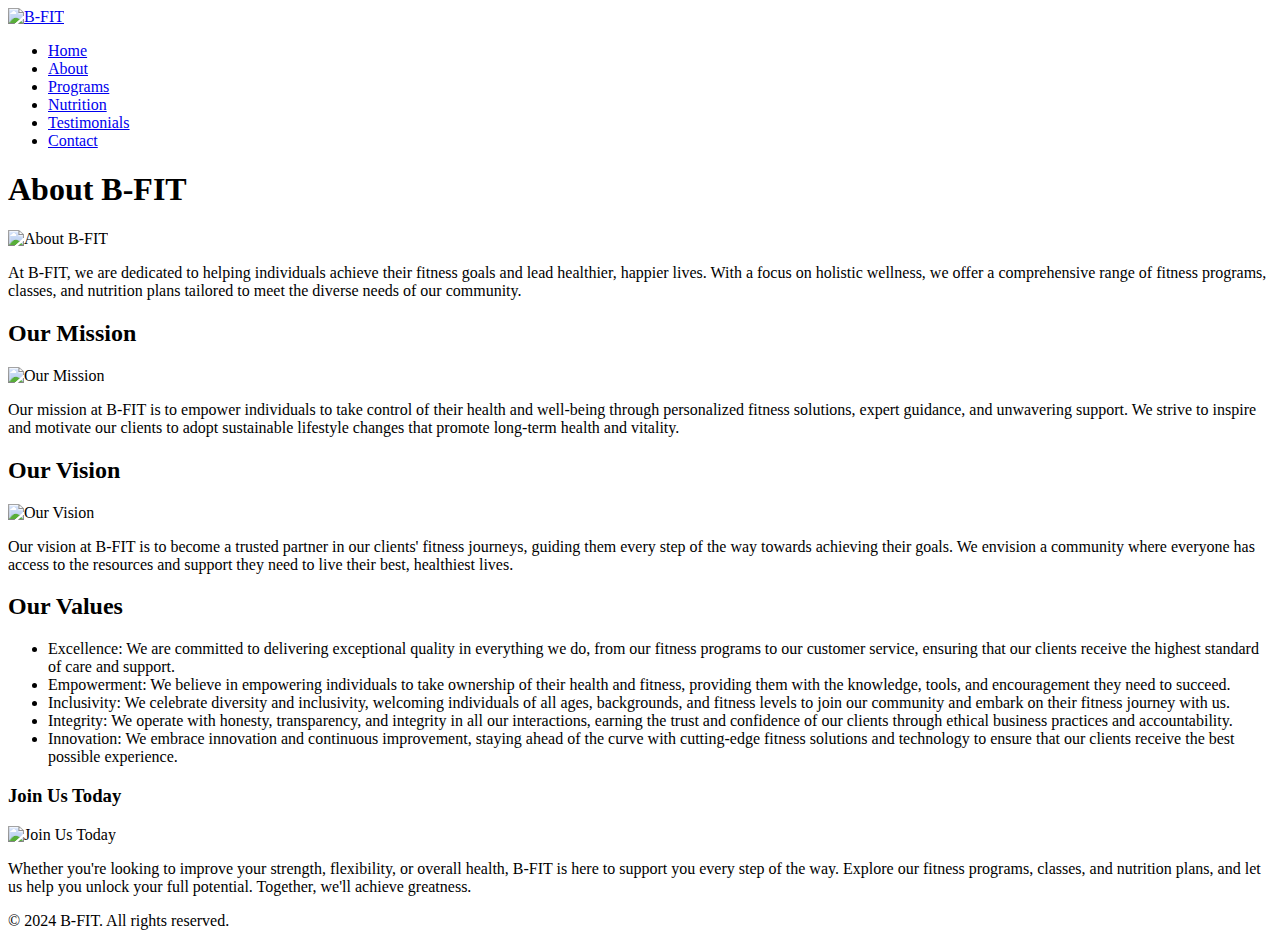
==== about.html @ e7bc8714 "added about file" ====
<!DOCTYPE html>
<html lang="en">
<head>
    <meta charset="UTF-8">
    <meta name="viewport" content="width=device-width, initial-scale=1.0">
    <meta name="description" content="B-FIT - About">
    <meta name="keywords" content="b-fit fitness centre about mission vision values">
    <title>B-FIT Fitness Centre - About</title>
    <link rel="stylesheet" href="css/styles.css">
</head>
<body>
    <header>
        <div class="logo">
            <a href="index.html"><img src="img/logo.png" alt="B-FIT"></a>
        </div>
        <nav>
            <ul>
              <li><a href="index.html">Home</a></li>
              <li><a href="about.html">About</a></li>
              <li><a href="programs.html" class="active">Programs</a></li>
              <li><a href="nutrition.html">Nutrition</a></li>
              <li><a href="testimonials.html">Testimonials</a></li>
              <li><a href="contact.html">Contact</a></li>
            </ul>
        </nav>
    </header>

    <main class="container">
        <h1>About B-FIT</h1>

        <img src="img/about.jpg" alt="About B-FIT">
        <p>At B-FIT, we are dedicated to helping individuals achieve their fitness goals and lead healthier, happier lives. With a focus on holistic wellness, we offer a comprehensive range of fitness programs, classes, and nutrition plans tailored to meet the diverse needs of our community.</p>

        <h2>Our Mission</h2>
        <img src="img/mission.jpg" alt="Our Mission">
        <p>Our mission at B-FIT is to empower individuals to take control of their health and well-being through personalized fitness solutions, expert guidance, and unwavering support. We strive to inspire and motivate our clients to adopt sustainable lifestyle changes that promote long-term health and vitality.</p>

        <h2>Our Vision</h2>
        <img src="img/vision.jpg" alt="Our Vision">
        <p>Our vision at B-FIT is to become a trusted partner in our clients' fitness journeys, guiding them every step of the way towards achieving their goals. We envision a community where everyone has access to the resources and support they need to live their best, healthiest lives.</p>

        <h2>Our Values</h2>
        <ul>
            <li><span class="highlight">Excellence:</span> We are committed to delivering exceptional quality in everything we do, from our fitness programs to our customer service, ensuring that our clients receive the highest standard of care and support.</li>
            <li><span class="highlight">Empowerment:</span> We believe in empowering individuals to take ownership of their health and fitness, providing them with the knowledge, tools, and encouragement they need to succeed.</li>
            <li><span class="highlight">Inclusivity:</span> We celebrate diversity and inclusivity, welcoming individuals of all ages, backgrounds, and fitness levels to join our community and embark on their fitness journey with us.</li>
            <li><span class="highlight">Integrity:</span> We operate with honesty, transparency, and integrity in all our interactions, earning the trust and confidence of our clients through ethical business practices and accountability.</li>
            <li><span class="highlight">Innovation:</span> We embrace innovation and continuous improvement, staying ahead of the curve with cutting-edge fitness solutions and technology to ensure that our clients receive the best possible experience.</li>
        </ul>

        <h3>Join Us Today</h3>
        <img src="img/join.jpg" alt="Join Us Today">
        <p>Whether you're looking to improve your strength, flexibility, or overall health, B-FIT is here to support you every step of the way. Explore our fitness programs, classes, and nutrition plans, and let us help you unlock your full potential. Together, we'll achieve greatness.</p>
    </main>

    <footer>
        <p>&copy; 2024 B-FIT. All rights reserved.</p>
    </footer>
</body>
</html>
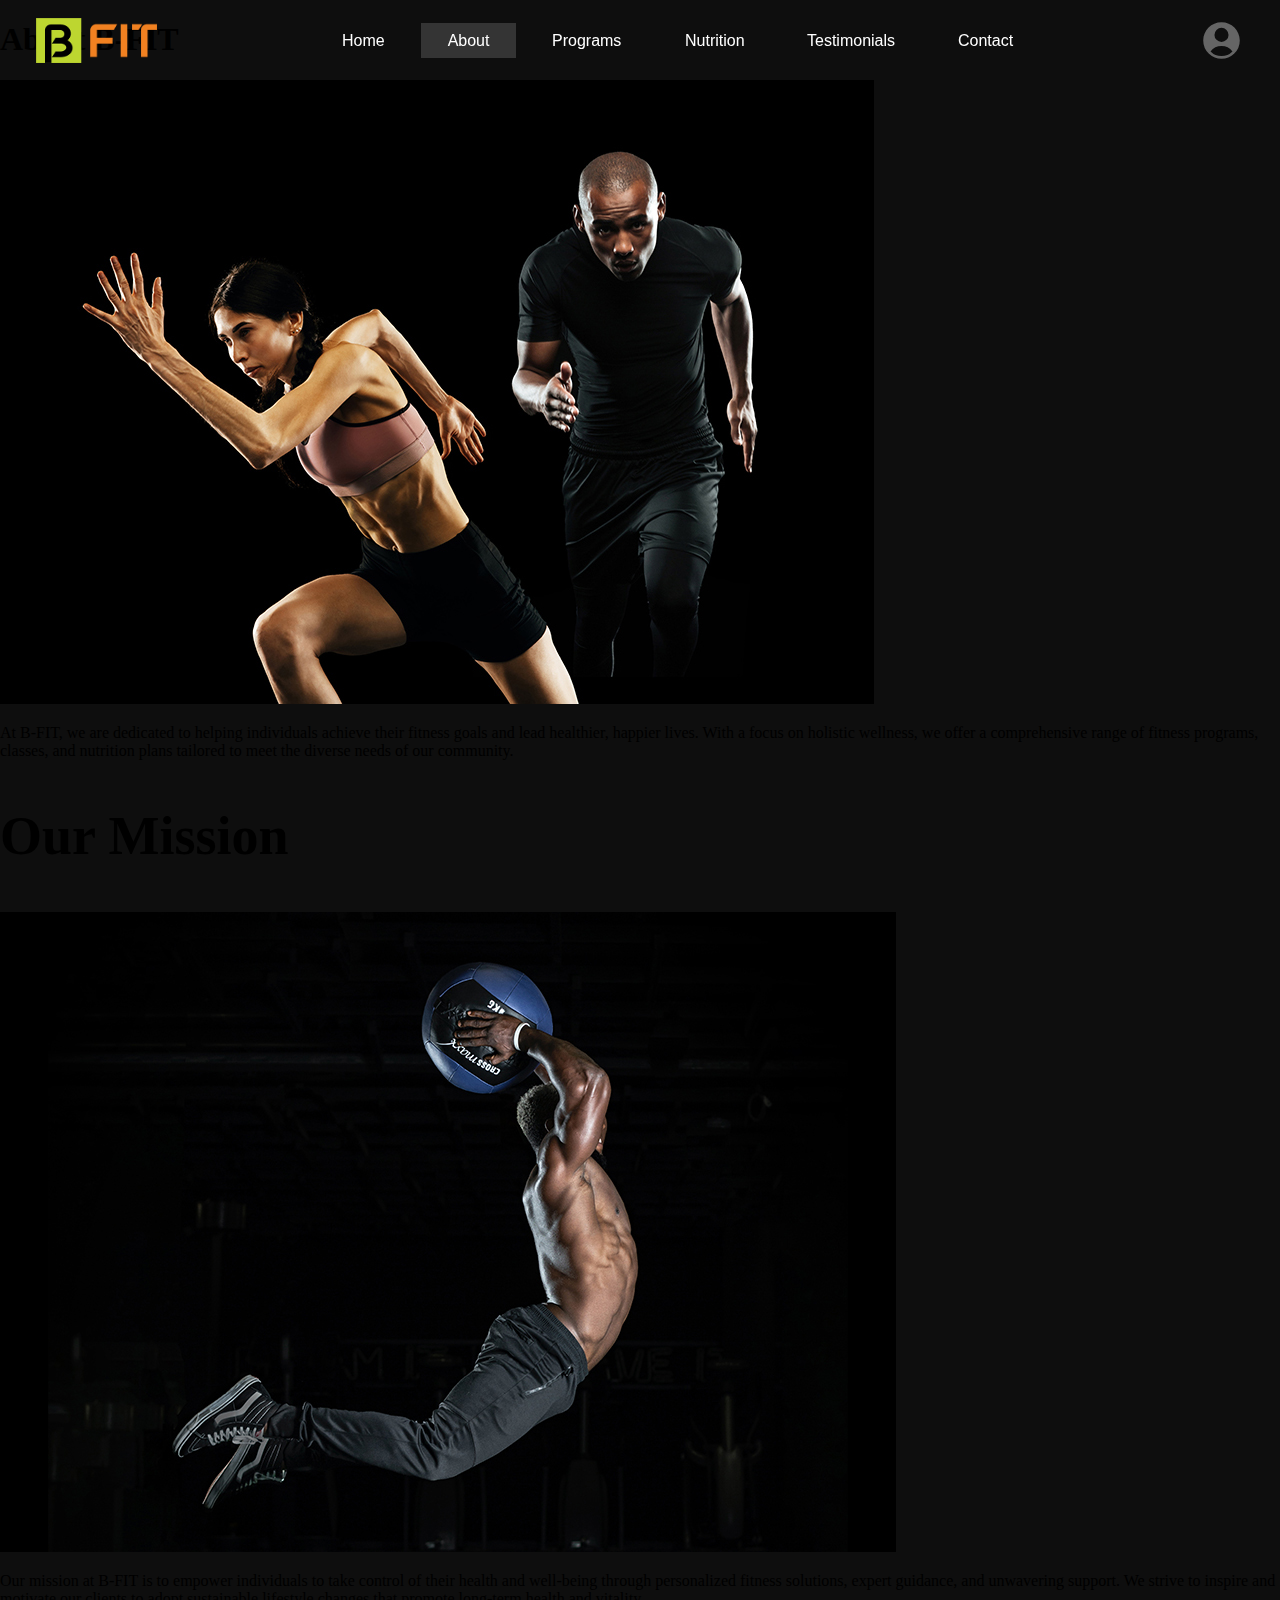
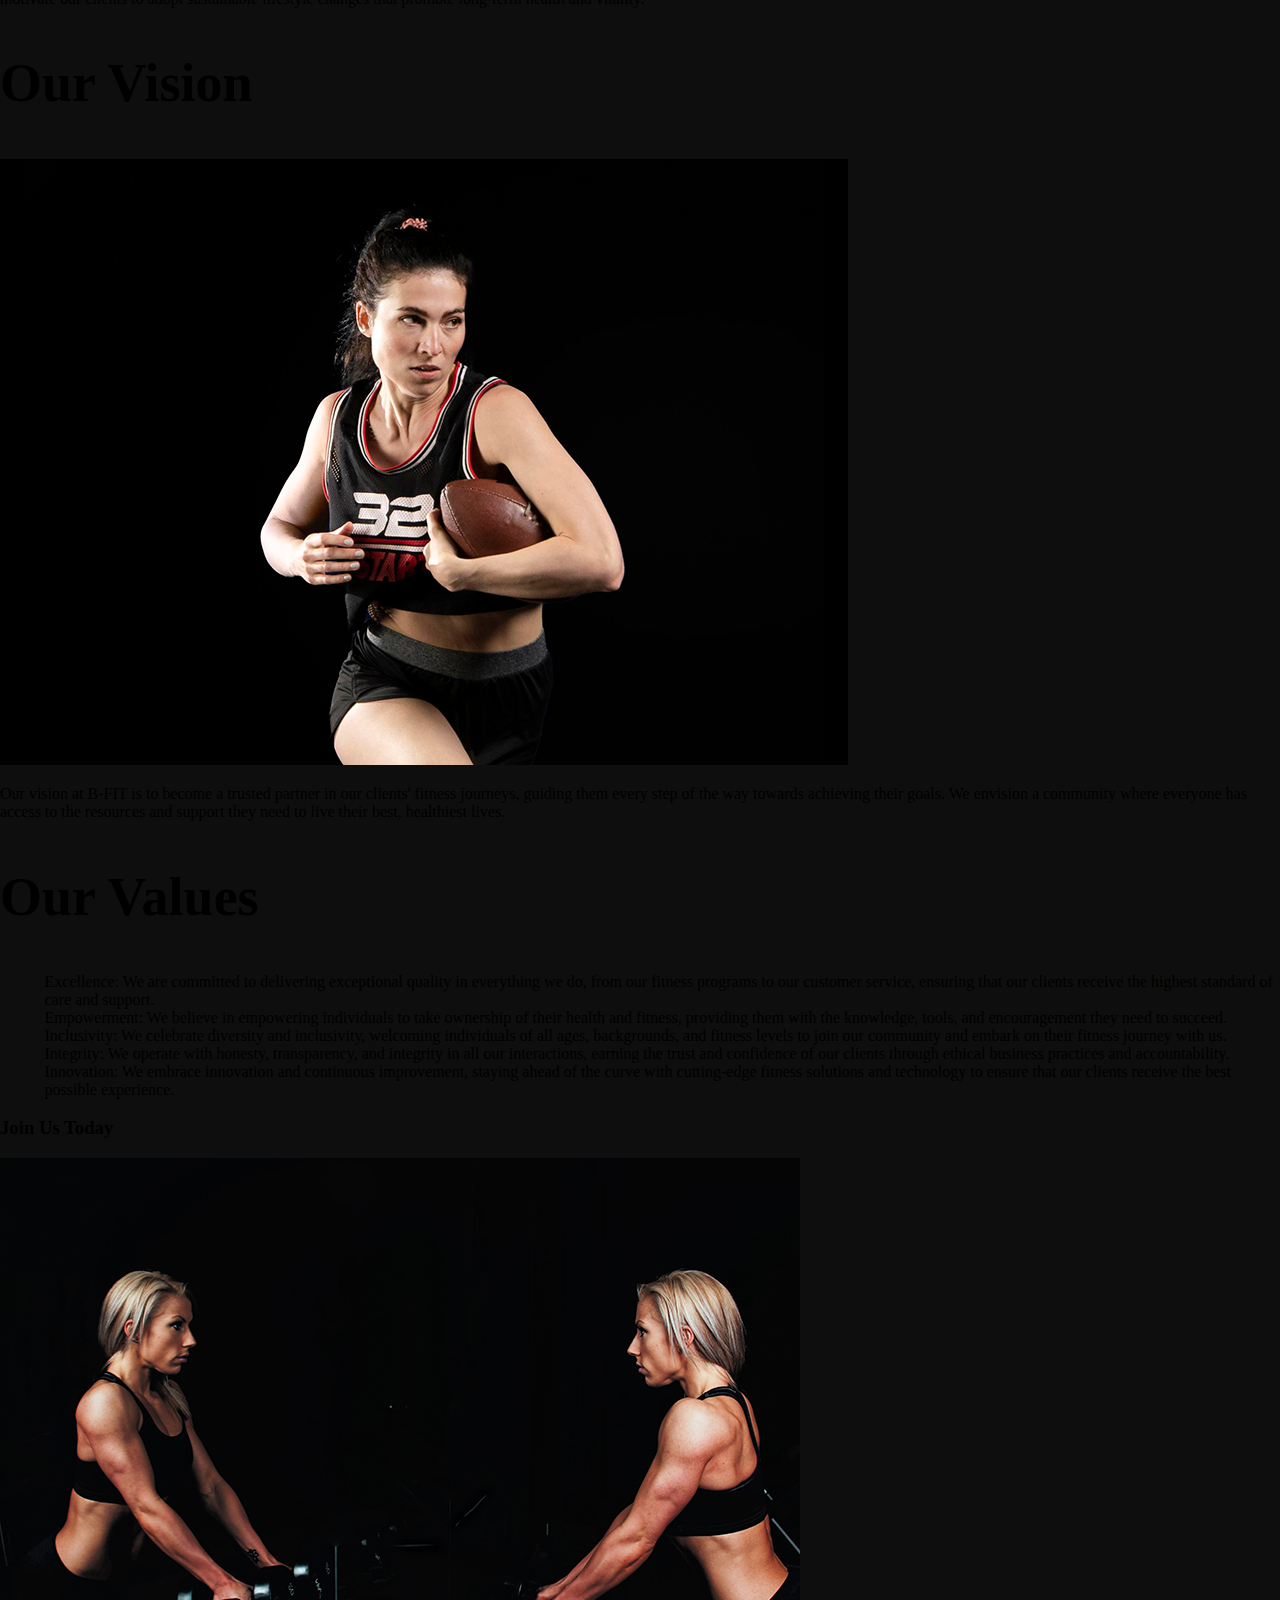
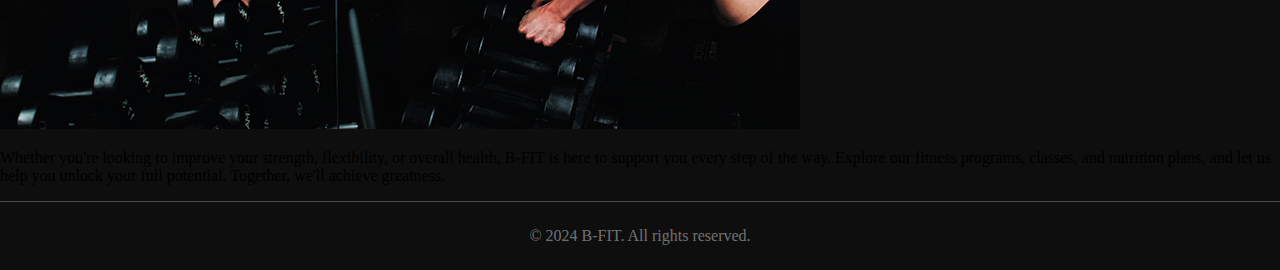
==== commit c3c080ea: "Added navbar styles in the other pages" ====
--- a/about.html
+++ b/about.html
@@ -9,22 +9,28 @@
     <link rel="stylesheet" href="css/styles.css">
 </head>
 <body>
-    <header>
+    <header class="header">
         <div class="logo">
-            <a href="index.html"><img src="img/logo.png" alt="B-FIT"></a>
+            <a class="logoA" href="index.html"><img class="logoImage" src="img/logo.png" alt="B-FIT"></a>
         </div>
         <nav>
-            <ul>
-              <li><a href="index.html">Home</a></li>
-              <li><a href="about.html">About</a></li>
-              <li><a href="programs.html" class="active">Programs</a></li>
-              <li><a href="nutrition.html">Nutrition</a></li>
-              <li><a href="testimonials.html">Testimonials</a></li>
-              <li><a href="contact.html">Contact</a></li>
+            <ul class="headerNav">
+                <li><a href="index.html" class="navButtons">Home</a></li>
+                <li><a href="about.html" class="navButtonsActive ">About</a></li>
+                <li><a href="programs.html" class="navButtons ">Programs</a></li>
+                <li><a href="nutrition.html" class="navButtons ">Nutrition</a></li>
+                <li><a href="testimonials.html" class="navButtons ">Testimonials</a></li>
+                <li><a href="contact.html" class="navButtons ">Contact</a></li>
             </ul>
         </nav>
+        <div class="user">
+            <svg xmlns="http://www.w3.org/2000/svg" viewBox="0 0 24 24" fill="currentColor" class="icon">
+                <path fill-rule="evenodd"
+                    d="M18.685 19.097A9.723 9.723 0 0 0 21.75 12c0-5.385-4.365-9.75-9.75-9.75S2.25 6.615 2.25 12a9.723 9.723 0 0 0 3.065 7.097A9.716 9.716 0 0 0 12 21.75a9.716 9.716 0 0 0 6.685-2.653Zm-12.54-1.285A7.486 7.486 0 0 1 12 15a7.486 7.486 0 0 1 5.855 2.812A8.224 8.224 0 0 1 12 20.25a8.224 8.224 0 0 1-5.855-2.438ZM15.75 9a3.75 3.75 0 1 1-7.5 0 3.75 3.75 0 0 1 7.5 0Z"
+                    clip-rule="evenodd" />
+            </svg>
+        </div>
     </header>
-
     <main class="container">
         <h1>About B-FIT</h1>
 
--- a/css/styles.css
+++ b/css/styles.css
@@ -0,0 +1,239 @@
+header {
+    display: flex;
+    justify-content: space-between;
+
+    position: fixed;
+    width: 100%;
+    top: 0;
+
+
+
+}
+
+.activeHeader {
+    background: #000000bf;
+    backdrop-filter: blur(6px);
+}
+
+.headerNav {
+    display: flex;
+    justify-content: space-evenly;
+    padding: 0;
+    align-items: center;
+    height: 100%;
+    margin: 0;
+}
+
+li {
+    list-style: none;
+    margin: 0 .5vh;
+
+}
+
+body {
+    margin: 0;
+    background: #0e0e0e;
+}
+
+.logoImage {
+    height: 5vh;
+}
+
+.logo {
+    padding: 2vh 0 2vh 4vh;
+}
+
+.logoA {
+    display: block;
+    height: 5vh;
+}
+
+/* .navButtons{
+    color: white;
+    padding: 1vh 3vh;
+    border-radius: 5vh;
+    font-family: "Oswald", sans-serif;
+} */
+
+/* .navButtons:hover{
+    color: white;
+    padding: 1vh 3vh;
+    border-radius: 5vh;
+    background: #ffffff29;
+} */
+
+
+.navButtonsActive {
+    color: white;
+    background: #ffffff29;
+    color: white;
+    padding: 1vh 3vh;
+    font-family: "Oswald", sans-serif;
+}
+
+a {
+    text-decoration: none;
+    color: inherit;
+}
+
+.user {
+    display: flex;
+    margin-right: 4vh;
+}
+
+.icon {
+    width: 5vh;
+    color: #656565;
+    cursor: not-allowed;
+}
+
+@import url('https://fonts.googleapis.com/css2?family=Namdhinggo:wght@400;500;600;700;800&family=Oswald:wght@200..700&display=swap');
+
+.navButtons {
+    display: inline-block;
+    vertical-align: middle;
+    -webkit-transform: perspective(1px) translateZ(0);
+    transform: perspective(1px) translateZ(0);
+    box-shadow: 0 0 1px rgba(0, 0, 0, 0);
+    position: relative;
+    -webkit-transition-property: color;
+    transition-property: color;
+    -webkit-transition-duration: 0.3s;
+    transition-duration: 0.3s;
+    color: white;
+    padding: 1vh 3vh;
+    font-family: "Oswald", sans-serif;
+}
+
+.navButtons:before {
+    content: "";
+    position: absolute;
+    z-index: -1;
+    top: 0;
+    bottom: 0;
+    left: 0;
+    right: 0;
+    background: #ffffff29;
+    -webkit-transform: scaleX(0);
+    transform: scaleX(0);
+    -webkit-transform-origin: 50%;
+    transform-origin: 50%;
+    -webkit-transition-property: transform;
+    transition-property: transform;
+    -webkit-transition-duration: 0.3s;
+    transition-duration: 0.3s;
+    -webkit-transition-timing-function: ease-out;
+    transition-timing-function: ease-out;
+   
+}
+
+.navButtons:hover:before,
+.navButtons:focus:before,
+.navButtons:active:before {
+    -webkit-transform: scaleX(1);
+    transform: scaleX(1);
+}
+
+.mainImage {
+    background: linear-gradient(0deg, rgba(14, 14, 14, 1) 0%, rgba(0, 0, 0, 0) 50%), url(/project1/img/pexels-leon-ardho-1552242\ \(1\).jpg);
+    background-size: cover;
+    height: 120vh;
+
+    padding: 0 18vh;
+}
+
+.firstSection {
+    margin-top: -100vh;
+    padding-top: 10vh;
+    height: 100vh;
+    color: white;
+}
+
+.mainH1 {
+    margin: 0;
+    padding-top: 14vh;
+    color: white;
+    font-size: 75px;
+    text-align: center;
+}
+
+.image {
+    width:-webkit-fill-available;
+}
+
+.imageDiv {
+    width: 50%;
+    padding: 2vh;
+}
+
+section {
+    margin: 10vh 5vh;
+    background: white;
+}
+
+.textImage {
+    width: 50%;
+    padding: 5vh;
+}
+
+.split {
+    display: flex;
+}
+h2{
+    font-size: 6vh;
+}
+
+footer{
+    color: #ffffff6b;
+    border-top: solid 1px #ffffff42;
+    text-align: center;
+    padding: 1vh;
+}
+.{
+    
+}
+.buttonPrimary {
+    display: inline-block;
+    vertical-align: middle;
+    -webkit-transform: perspective(1px) translateZ(0);
+    transform: perspective(1px) translateZ(0);
+    box-shadow: 0 0 1px rgba(0, 0, 0, 0);
+    position: relative;
+    -webkit-transition-property: color;
+    transition-property: color;
+    -webkit-transition-duration: 0.3s;
+    transition-duration: 0.3s;
+    padding: 2vh 4vh;
+    border: none;
+    background: #bad546;
+    font-weight: 600;
+    cursor: pointer;
+    margin-top: 3vh;
+}
+  .buttonPrimary:before {
+    content: "";
+    position: absolute;
+    z-index: -1;
+    top: 0;
+    left: 0;
+    right: 0;
+    bottom: 0;
+    background: #f9832f;
+    -webkit-transform: scaleX(0);
+    transform: scaleX(0);
+    -webkit-transform-origin: 0 50%;
+    transform-origin: 0 50%;
+    -webkit-transition-property: transform;
+    transition-property: transform;
+    -webkit-transition-duration: 0.3s;
+    transition-duration: 0.3s;
+    -webkit-transition-timing-function: ease-out;
+    transition-timing-function: ease-out;
+  }
+  .buttonPrimary:hover, .buttonPrimary:focus, .buttonPrimary:active {
+    color: white;
+  }
+  .buttonPrimary:hover:before, .buttonPrimary:focus:before, .buttonPrimary:active:before {
+    -webkit-transform: scaleX(1);
+    transform: scaleX(1);
+  }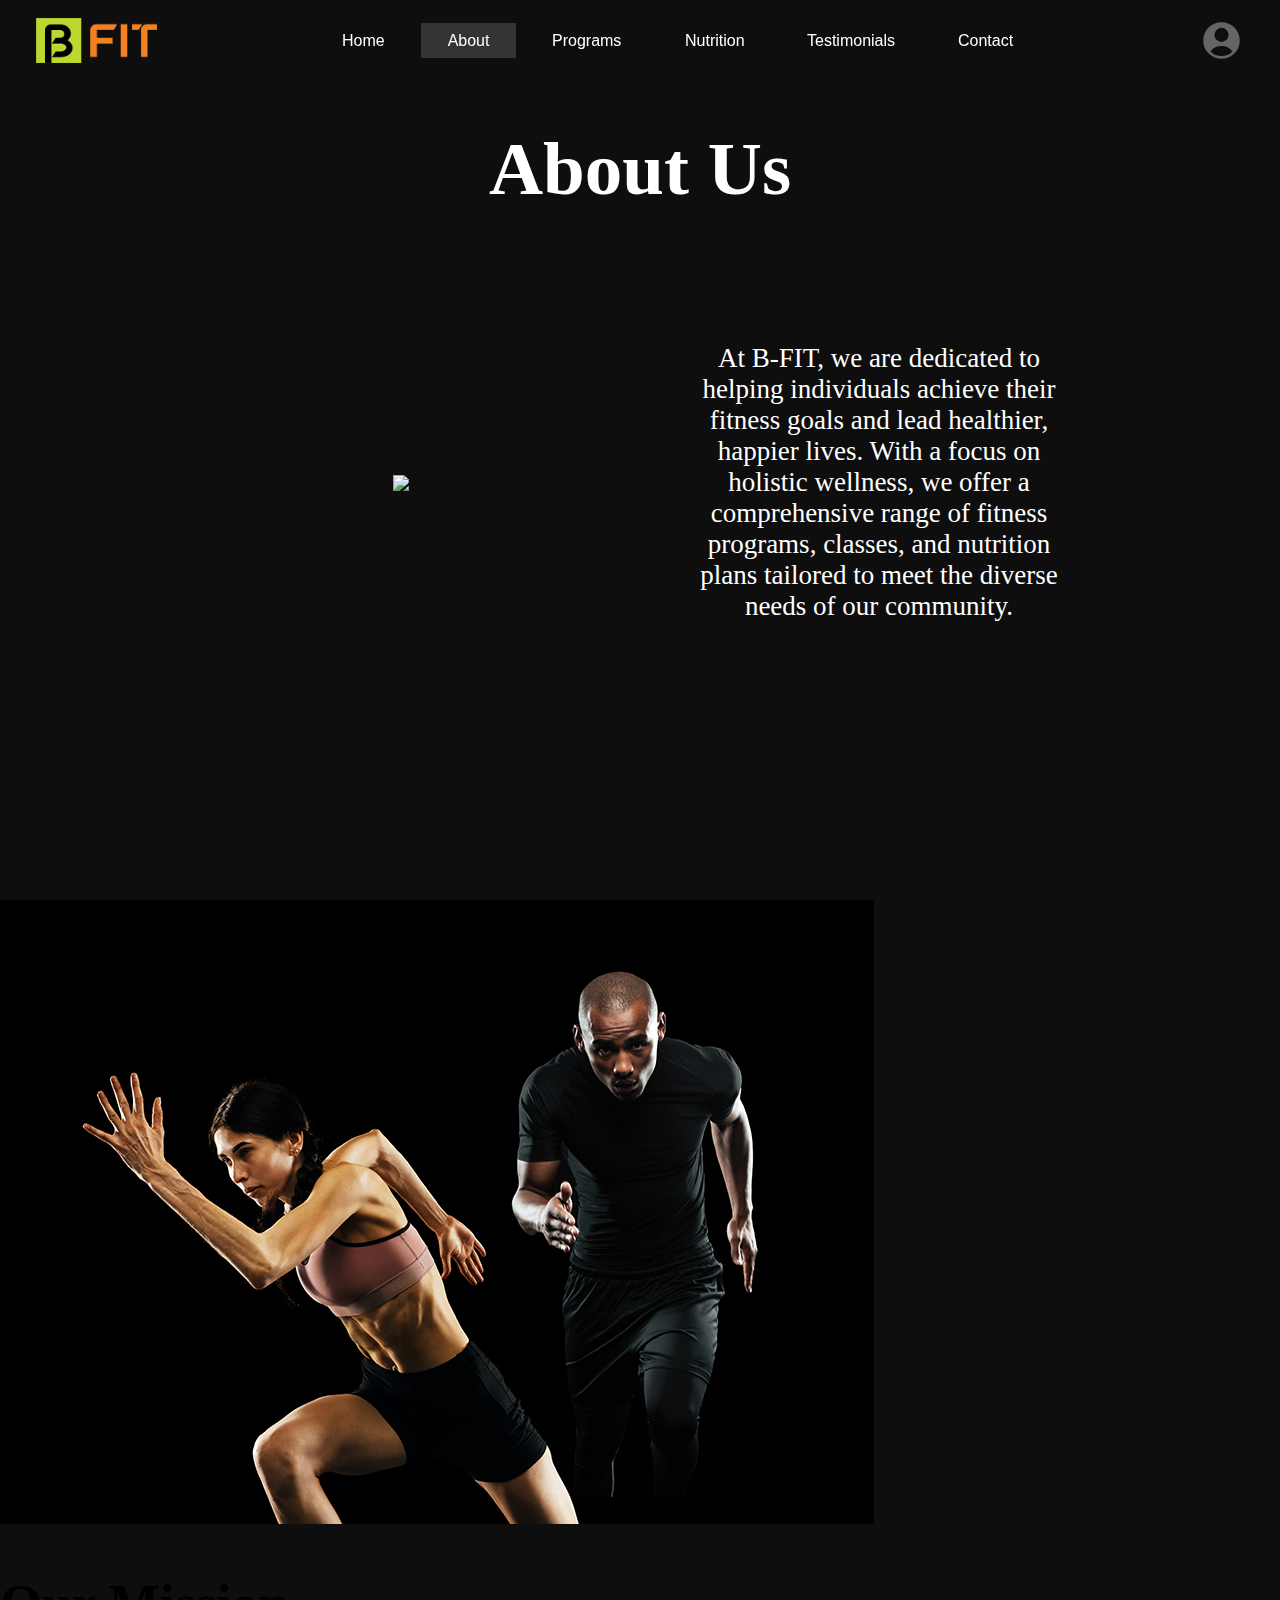
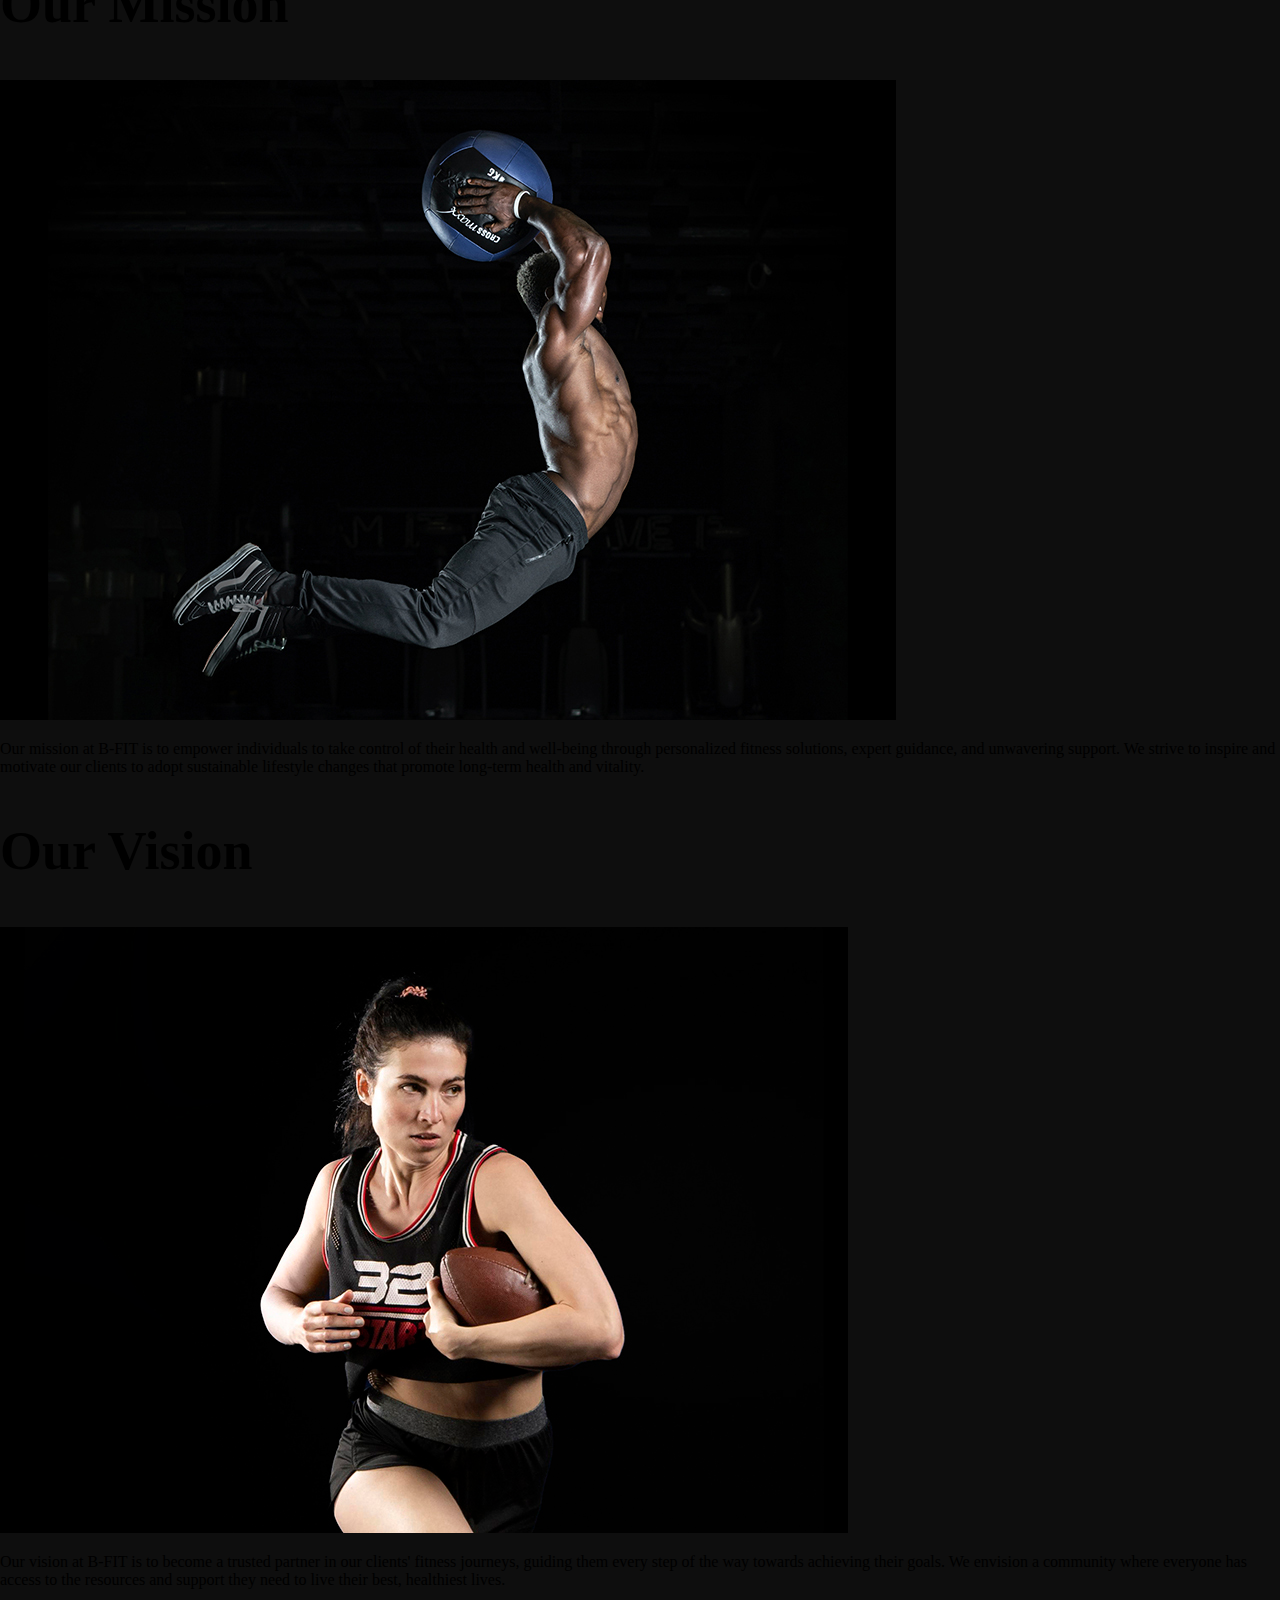
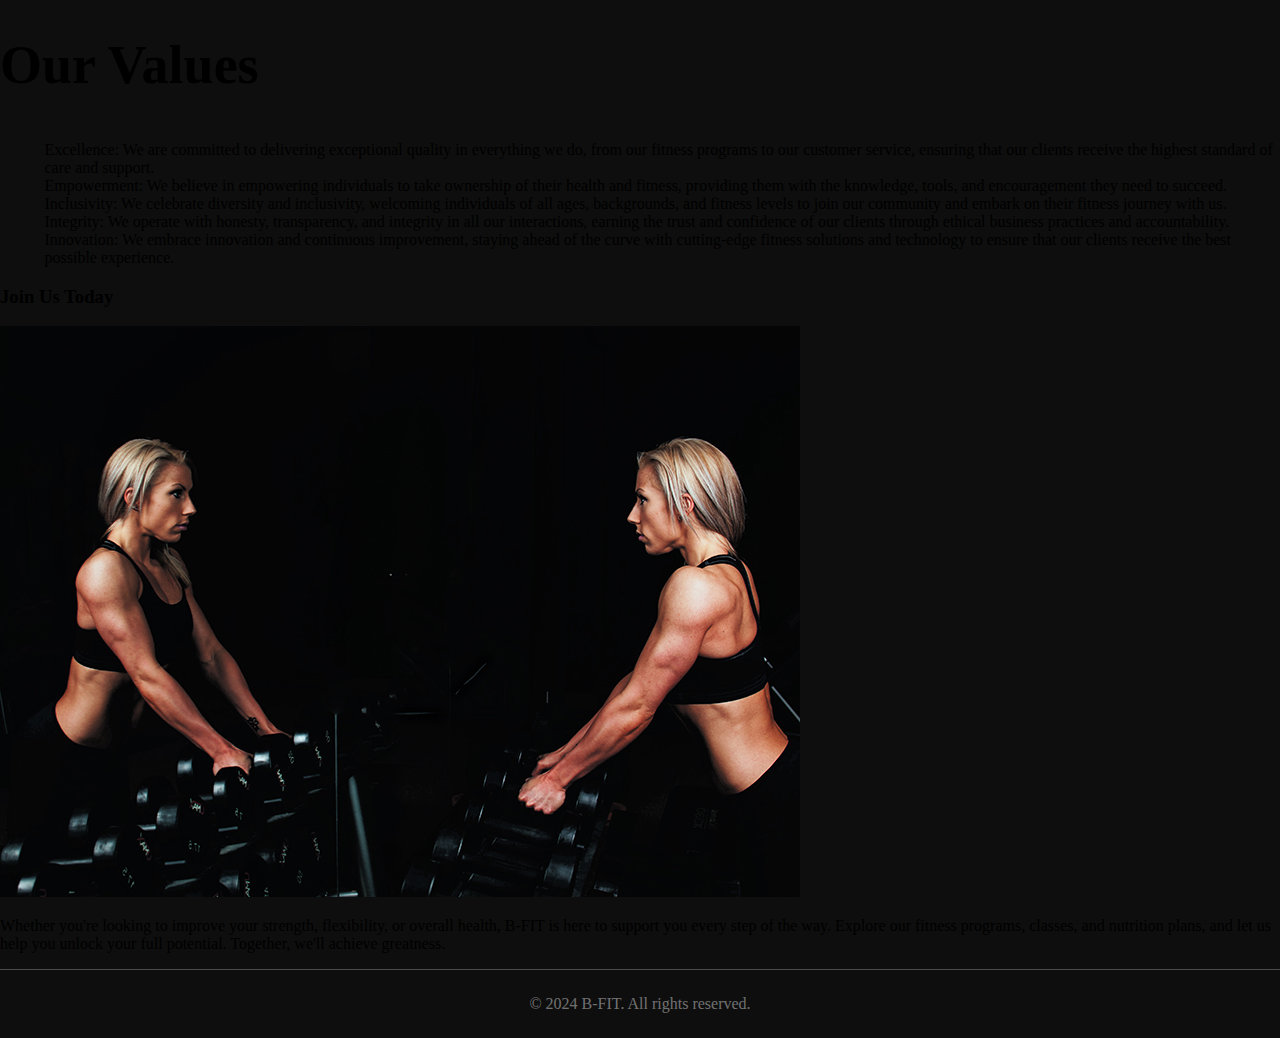
==== commit 7eab504f: "Added CSS to main banner in about us" ====
--- a/about.html
+++ b/about.html
@@ -31,11 +31,24 @@
             </svg>
         </div>
     </header>
+    <div class="aboutImage">
+        <h1 class="mainH1">About Us</h1>
+        <div class="aboutBfit"> 
+            <div class="textImage">
+                <img class="imgAbout" src="/project1/img/logo.png">
+            </div>
+            <div class="textImage">
+                <p>At B-FIT, we are dedicated to helping individuals achieve their fitness goals and lead healthier, happier lives. With a focus on holistic wellness, we offer a comprehensive range of fitness programs, classes, and nutrition plans tailored to meet the diverse needs of our community.</p>
+            </div>
+        </div>
+       
+    </div>
     <main class="container">
-        <h1>About B-FIT</h1>
 
+        
+   
         <img src="img/about.jpg" alt="About B-FIT">
-        <p>At B-FIT, we are dedicated to helping individuals achieve their fitness goals and lead healthier, happier lives. With a focus on holistic wellness, we offer a comprehensive range of fitness programs, classes, and nutrition plans tailored to meet the diverse needs of our community.</p>
+        
 
         <h2>Our Mission</h2>
         <img src="img/mission.jpg" alt="Our Mission">
--- a/css/styles.css
+++ b/css/styles.css
@@ -124,7 +124,7 @@
     transition-duration: 0.3s;
     -webkit-transition-timing-function: ease-out;
     transition-timing-function: ease-out;
-   
+
 }
 
 .navButtons:hover:before,
@@ -142,6 +142,14 @@
     padding: 0 18vh;
 }
 
+.aboutImage {
+    background: linear-gradient(0deg, rgba(14, 14, 14, 1) 0%, rgba(0, 0, 0, 0) 50%), url(/project1/img/pexels-leon-ardho-1552252.jpg);
+    background-size: cover;
+    height: 100vh;
+    text-align: center;
+    padding: 0 18vh;
+}
+
 .firstSection {
     margin-top: -100vh;
     padding-top: 10vh;
@@ -158,7 +166,7 @@
 }
 
 .image {
-    width:-webkit-fill-available;
+    width: -webkit-fill-available;
 }
 
 .imageDiv {
@@ -179,19 +187,18 @@
 .split {
     display: flex;
 }
-h2{
+
+h2 {
     font-size: 6vh;
 }
 
-footer{
+footer {
     color: #ffffff6b;
     border-top: solid 1px #ffffff42;
     text-align: center;
     padding: 1vh;
 }
-.{
-    
-}
+
 .buttonPrimary {
     display: inline-block;
     vertical-align: middle;
@@ -210,7 +217,8 @@
     cursor: pointer;
     margin-top: 3vh;
 }
-  .buttonPrimary:before {
+
+.buttonPrimary:before {
     content: "";
     position: absolute;
     z-index: -1;
@@ -229,11 +237,29 @@
     transition-duration: 0.3s;
     -webkit-transition-timing-function: ease-out;
     transition-timing-function: ease-out;
-  }
-  .buttonPrimary:hover, .buttonPrimary:focus, .buttonPrimary:active {
-    color: white;
-  }
-  .buttonPrimary:hover:before, .buttonPrimary:focus:before, .buttonPrimary:active:before {
+}
+
+.buttonPrimary:hover,
+.buttonPrimary:focus,
+.buttonPrimary:active {
+    color: white;
+}
+
+.buttonPrimary:hover:before,
+.buttonPrimary:focus:before,
+.buttonPrimary:active:before {
     -webkit-transform: scaleX(1);
     transform: scaleX(1);
-  }+}
+
+.imgAbout {
+    height: 22vh;
+}
+
+.aboutBfit {
+    display: flex;
+    color: white;
+    height: 60vh;
+    align-items: center;
+    font-size: 3vh;
+}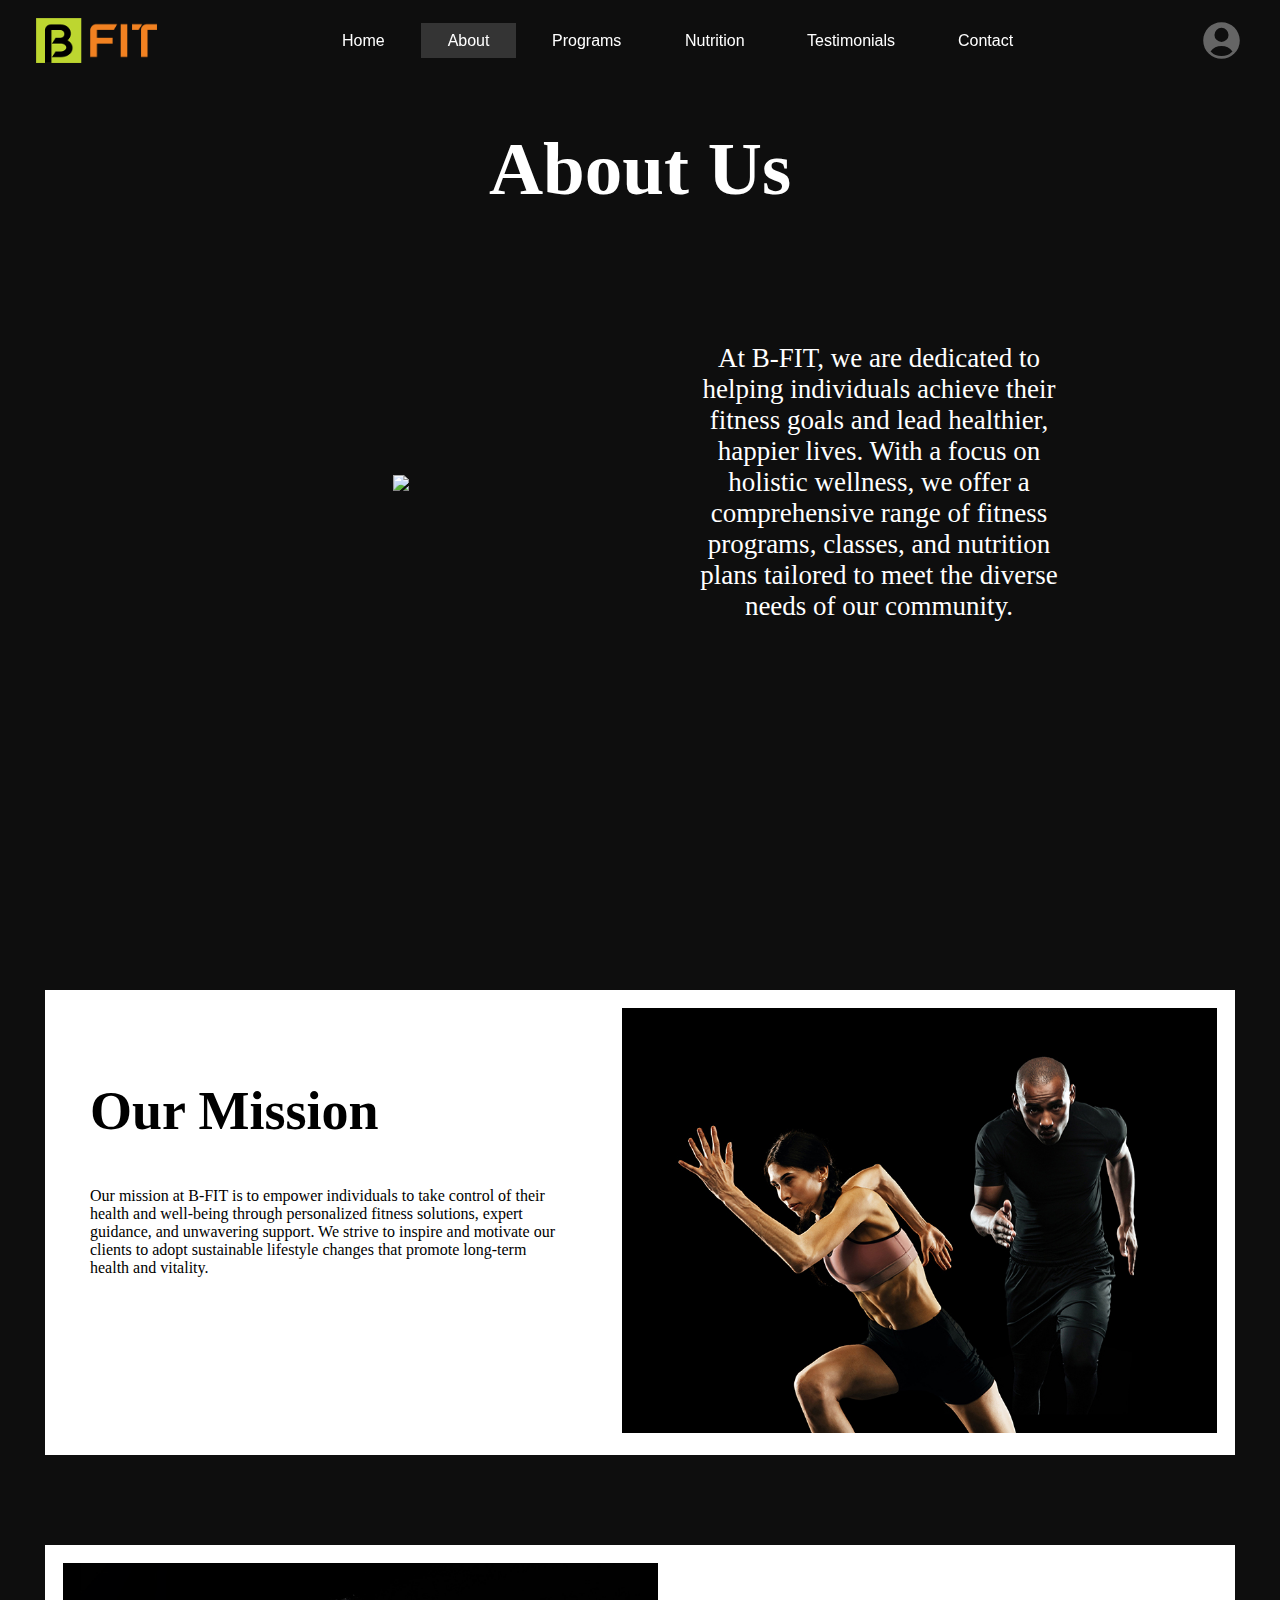
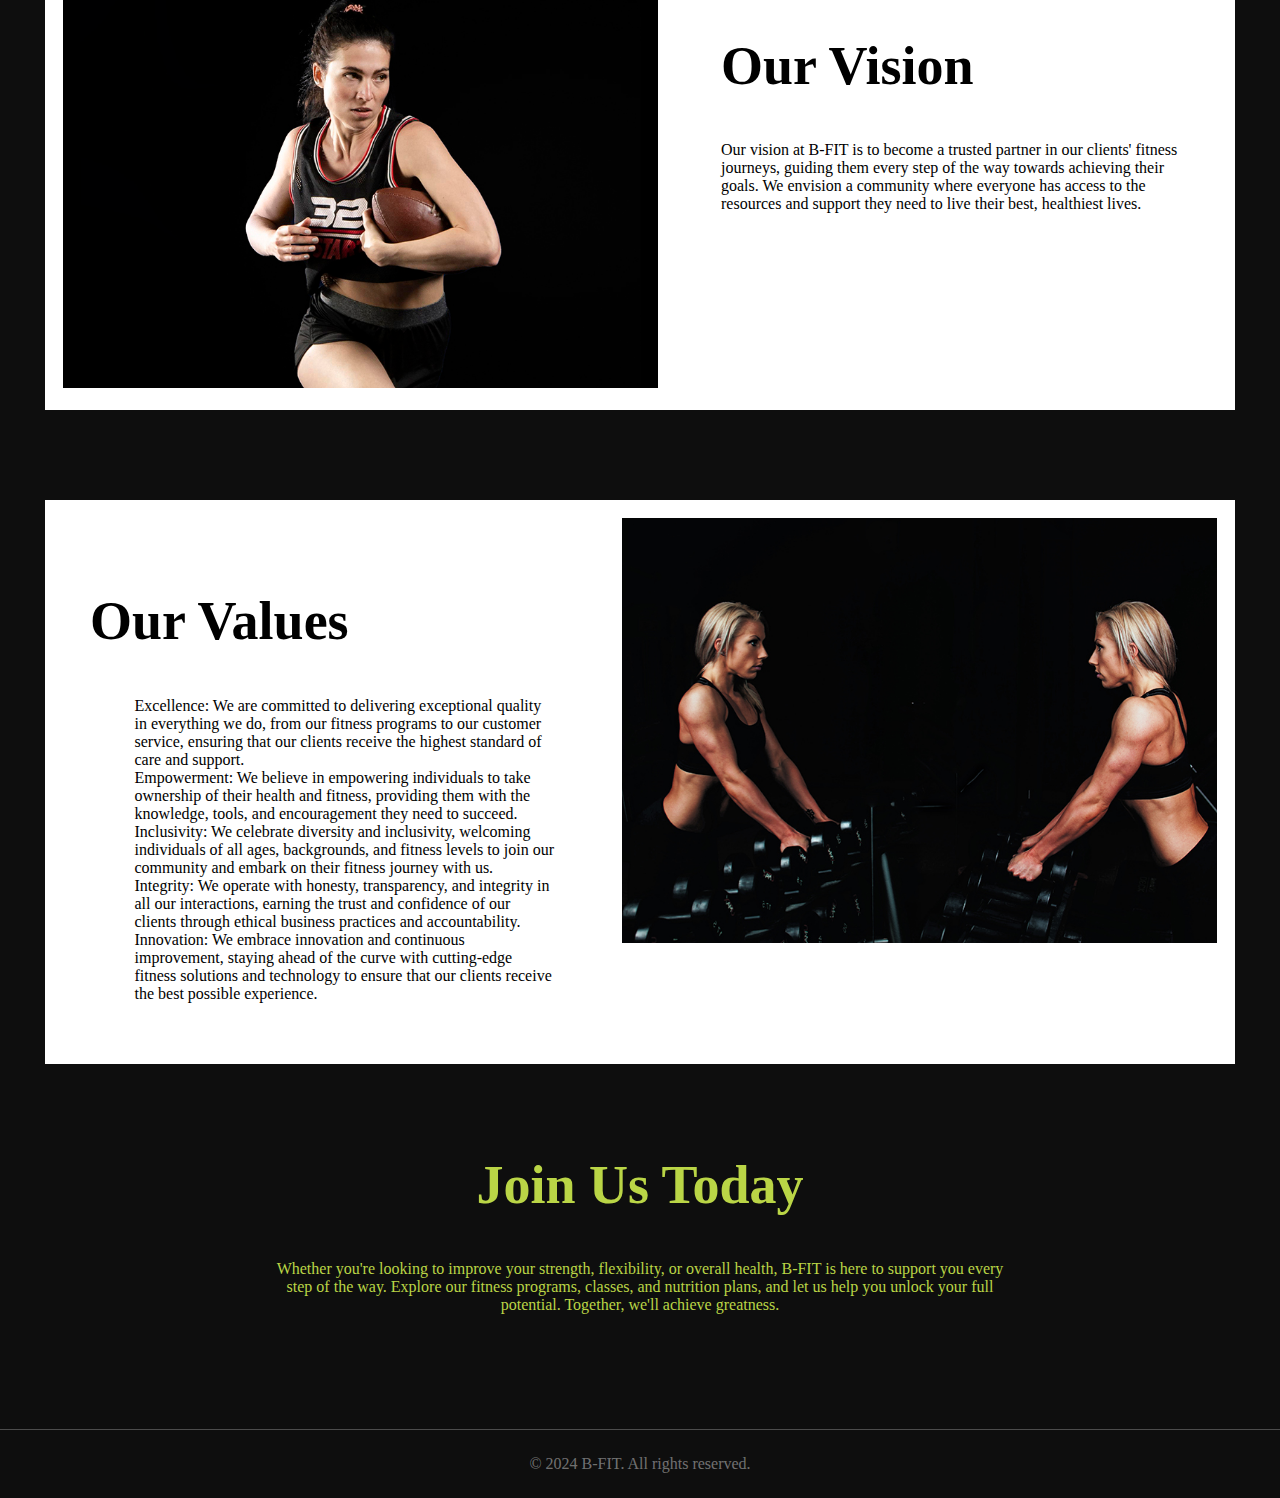
==== commit 5ced66f5: "Added css to sections in about us" ====
--- a/about.html
+++ b/about.html
@@ -45,31 +45,55 @@
     </div>
     <main class="container">
 
+        <section class="split">
+
+            <div class="textImage">
+                <h2>Our Mission</h2>
+                <p>Our mission at B-FIT is to empower individuals to take control of their health and well-being through personalized fitness solutions, expert guidance, and unwavering support. We strive to inspire and motivate our clients to adopt sustainable lifestyle changes that promote long-term health and vitality.</p>
+            </div>
+            <div class="imageDiv">
+                <img class="image" src="img/about.jpg" alt="About B-FIT">
+            </div>
+        </section>
+        <section class="split">
+            <div class="imageDiv">
+                <img class="image" src="img/vision.jpg" alt="Our Vision">
+            </div>
+            <div class="textImage">
+                <h2>Our Vision</h2>
+                <p>Our vision at B-FIT is to become a trusted partner in our clients' fitness journeys, guiding them every step of the way towards achieving their goals. We envision a community where everyone has access to the resources and support they need to live their best, healthiest lives.</p>
+            </div>
+            
+        </section>
         
-   
-        <img src="img/about.jpg" alt="About B-FIT">
+        <section class="split">
+
+            <div class="textImage">
+                
+                <h2>Our Values</h2>
+                <ul>
+                    <li><span class="highlight">Excellence:</span> We are committed to delivering exceptional quality in everything we do, from our fitness programs to our customer service, ensuring that our clients receive the highest standard of care and support.</li>
+                    <li><span class="highlight">Empowerment:</span> We believe in empowering individuals to take ownership of their health and fitness, providing them with the knowledge, tools, and encouragement they need to succeed.</li>
+                    <li><span class="highlight">Inclusivity:</span> We celebrate diversity and inclusivity, welcoming individuals of all ages, backgrounds, and fitness levels to join our community and embark on their fitness journey with us.</li>
+                    <li><span class="highlight">Integrity:</span> We operate with honesty, transparency, and integrity in all our interactions, earning the trust and confidence of our clients through ethical business practices and accountability.</li>
+                    <li><span class="highlight">Innovation:</span> We embrace innovation and continuous improvement, staying ahead of the curve with cutting-edge fitness solutions and technology to ensure that our clients receive the best possible experience.</li>
+                </ul>
+            </div>
+            <div class="imageDiv">
+                <img class="image" src="img/join.jpg" alt="Join Us Today">
+            </div>
+        </section>
+       
+
+
+       
+
+        <div class="callToAction">
+
+            <h2>Join Us Today</h2>
+        <p>Whether you're looking to improve your strength, flexibility, or overall health, B-FIT is here to support you every step of the way. Explore our fitness programs, classes, and nutrition plans, and let us help you unlock your full potential. Together, we'll achieve greatness.</p>
+        </div>
         
-
-        <h2>Our Mission</h2>
-        <img src="img/mission.jpg" alt="Our Mission">
-        <p>Our mission at B-FIT is to empower individuals to take control of their health and well-being through personalized fitness solutions, expert guidance, and unwavering support. We strive to inspire and motivate our clients to adopt sustainable lifestyle changes that promote long-term health and vitality.</p>
-
-        <h2>Our Vision</h2>
-        <img src="img/vision.jpg" alt="Our Vision">
-        <p>Our vision at B-FIT is to become a trusted partner in our clients' fitness journeys, guiding them every step of the way towards achieving their goals. We envision a community where everyone has access to the resources and support they need to live their best, healthiest lives.</p>
-
-        <h2>Our Values</h2>
-        <ul>
-            <li><span class="highlight">Excellence:</span> We are committed to delivering exceptional quality in everything we do, from our fitness programs to our customer service, ensuring that our clients receive the highest standard of care and support.</li>
-            <li><span class="highlight">Empowerment:</span> We believe in empowering individuals to take ownership of their health and fitness, providing them with the knowledge, tools, and encouragement they need to succeed.</li>
-            <li><span class="highlight">Inclusivity:</span> We celebrate diversity and inclusivity, welcoming individuals of all ages, backgrounds, and fitness levels to join our community and embark on their fitness journey with us.</li>
-            <li><span class="highlight">Integrity:</span> We operate with honesty, transparency, and integrity in all our interactions, earning the trust and confidence of our clients through ethical business practices and accountability.</li>
-            <li><span class="highlight">Innovation:</span> We embrace innovation and continuous improvement, staying ahead of the curve with cutting-edge fitness solutions and technology to ensure that our clients receive the best possible experience.</li>
-        </ul>
-
-        <h3>Join Us Today</h3>
-        <img src="img/join.jpg" alt="Join Us Today">
-        <p>Whether you're looking to improve your strength, flexibility, or overall health, B-FIT is here to support you every step of the way. Explore our fitness programs, classes, and nutrition plans, and let us help you unlock your full potential. Together, we'll achieve greatness.</p>
     </main>
 
     <footer>
--- a/css/styles.css
+++ b/css/styles.css
@@ -262,4 +262,10 @@
     height: 60vh;
     align-items: center;
     font-size: 3vh;
+}
+
+.callToAction{
+    color: #bad546;
+    text-align: center;
+    padding: 0 30vh 11vh 30vh;
 }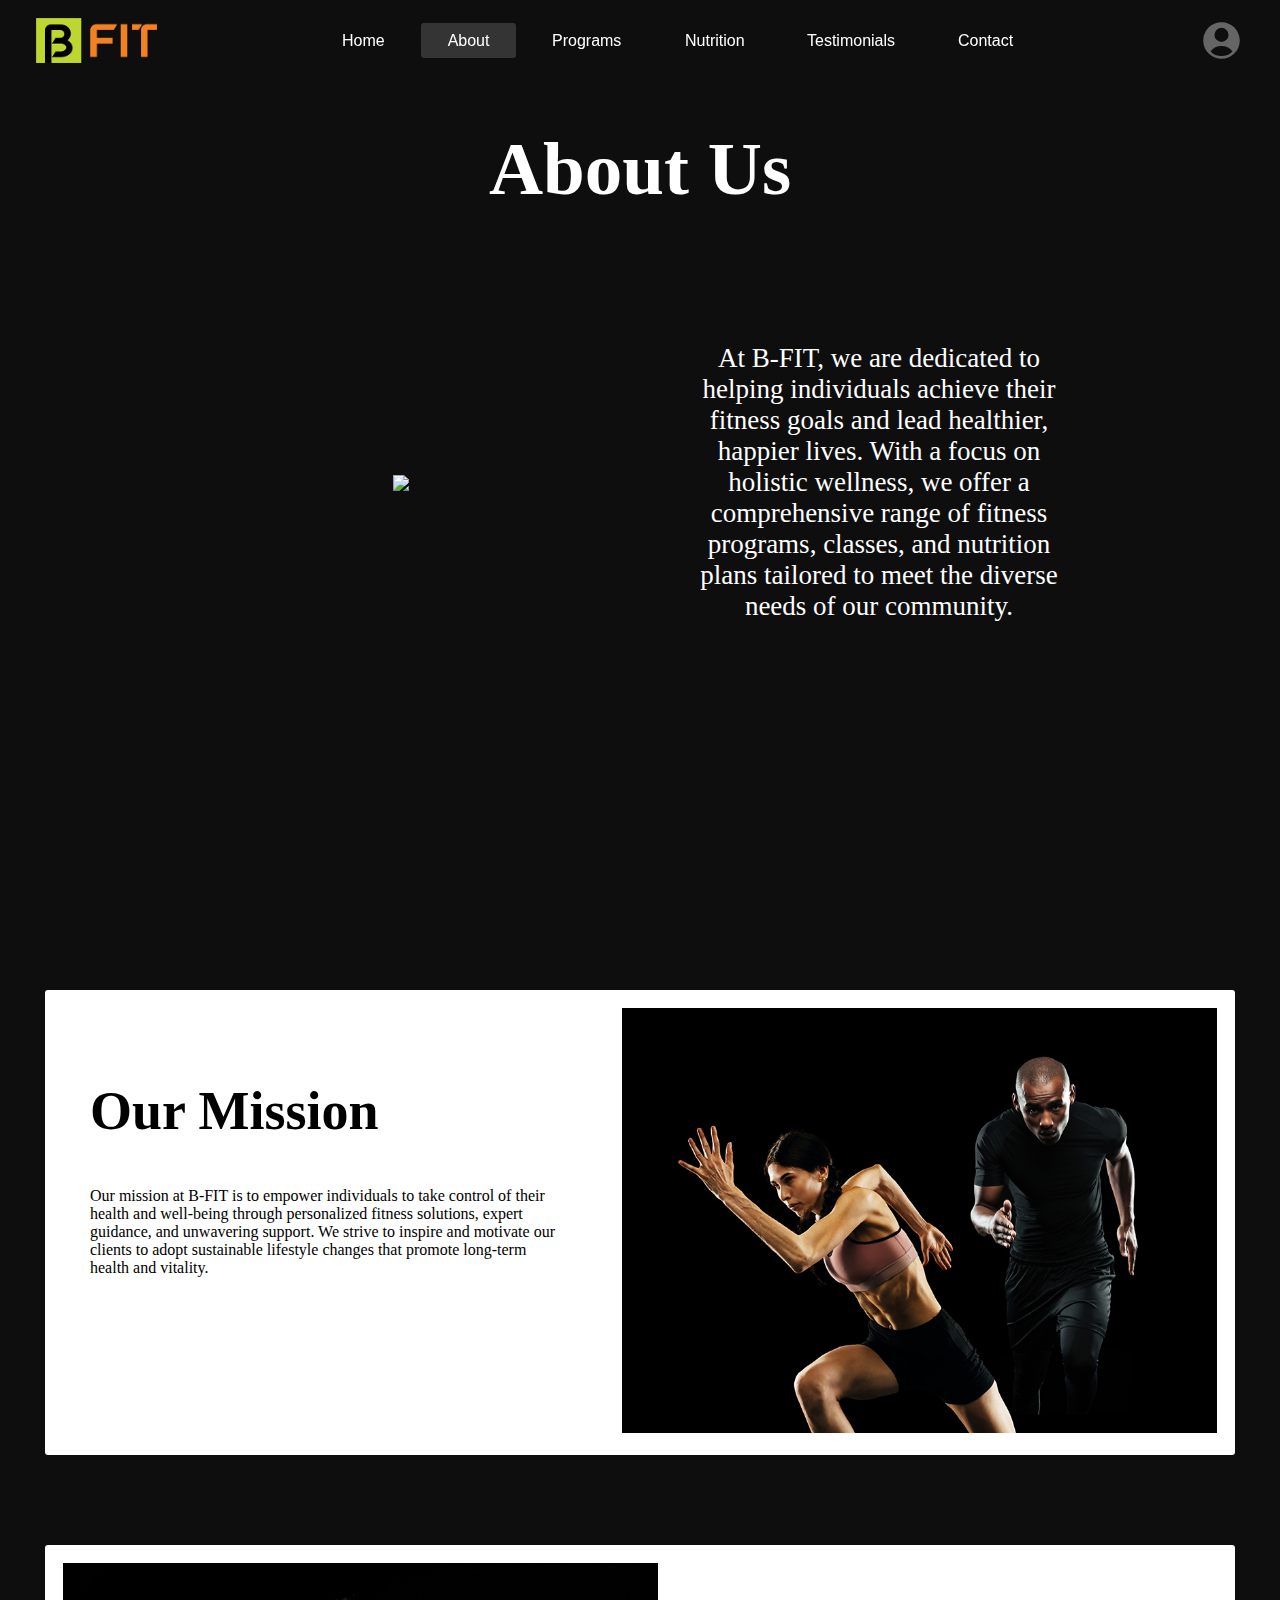
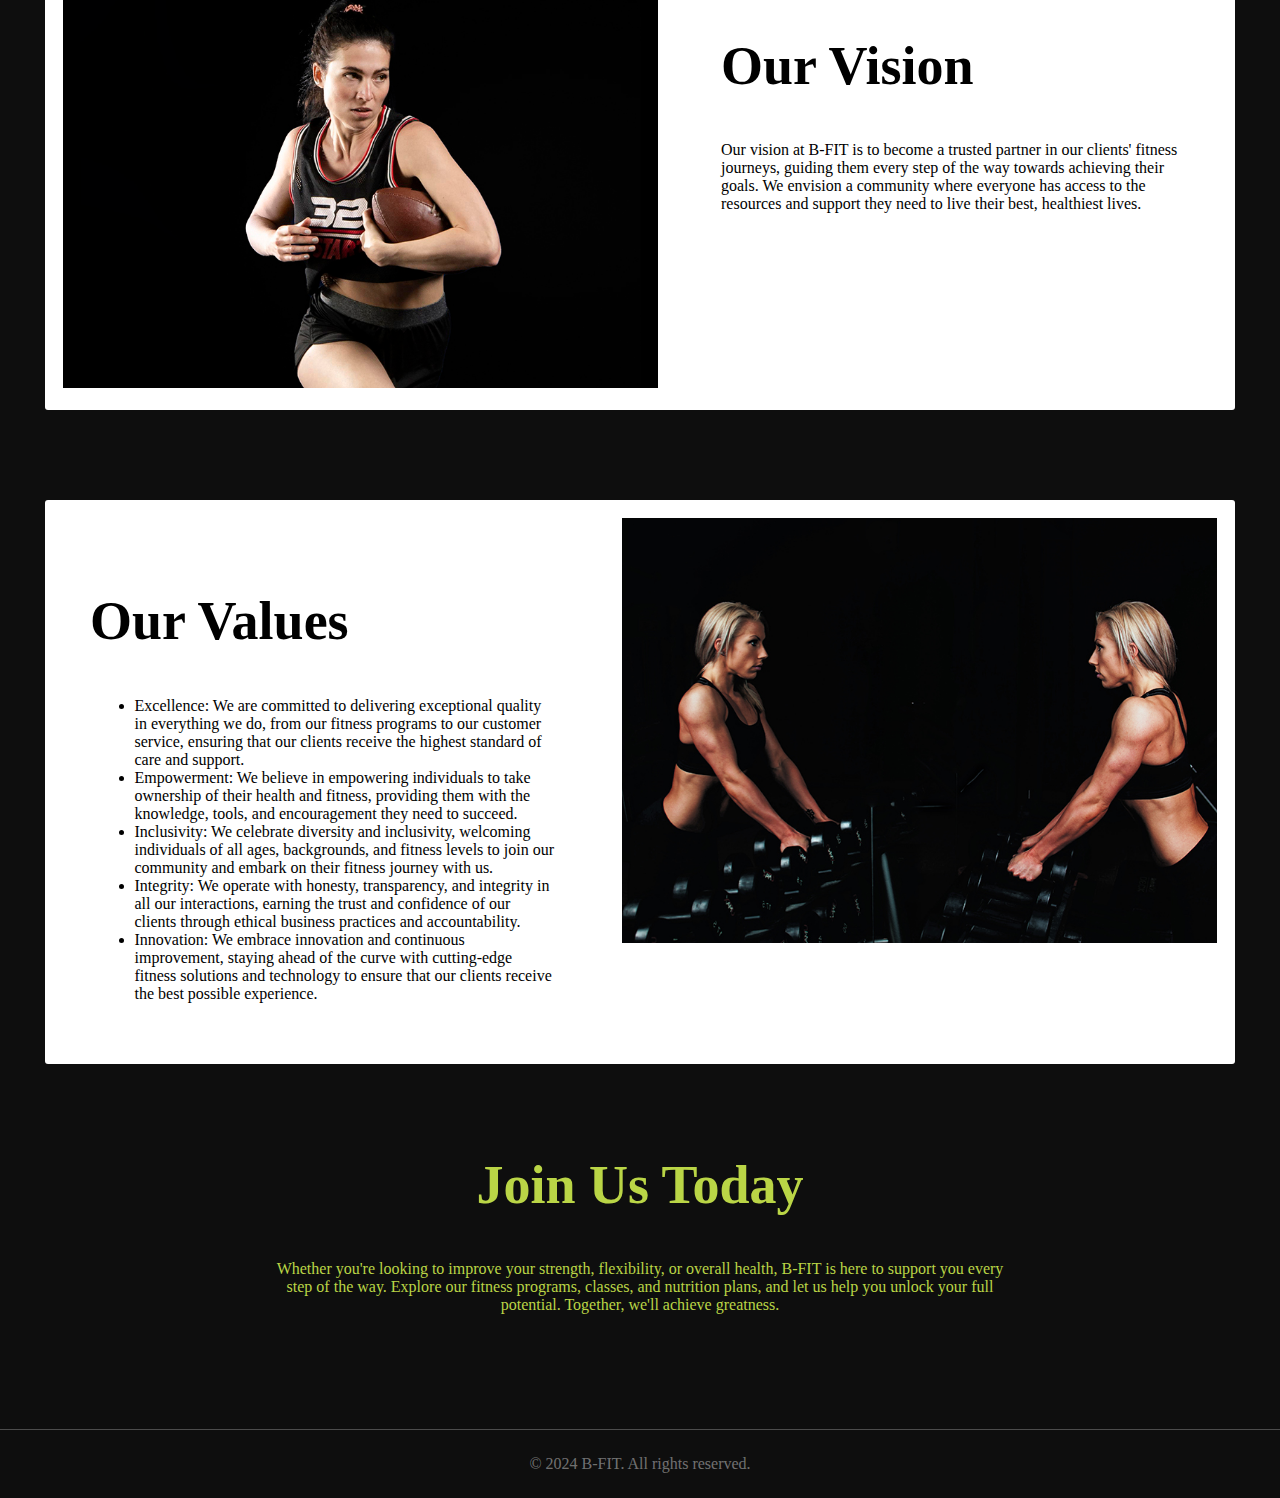
==== commit b2f6b7c3: "Added animation to the body for a smooth transition" ====
--- a/about.html
+++ b/about.html
@@ -8,19 +8,19 @@
     <title>B-FIT Fitness Centre - About</title>
     <link rel="stylesheet" href="css/styles.css">
 </head>
-<body>
+<body class="smooth">
     <header class="header">
         <div class="logo">
             <a class="logoA" href="index.html"><img class="logoImage" src="img/logo.png" alt="B-FIT"></a>
         </div>
         <nav>
             <ul class="headerNav">
-                <li><a href="index.html" class="navButtons">Home</a></li>
-                <li><a href="about.html" class="navButtonsActive ">About</a></li>
-                <li><a href="programs.html" class="navButtons ">Programs</a></li>
-                <li><a href="nutrition.html" class="navButtons ">Nutrition</a></li>
-                <li><a href="testimonials.html" class="navButtons ">Testimonials</a></li>
-                <li><a href="contact.html" class="navButtons ">Contact</a></li>
+                <li class="liNavbar"><a href="index.html" class="navButtons">Home</a></li>
+                <li class="liNavbar"><a href="about.html" class="navButtonsActive ">About</a></li>
+                <li class="liNavbar"><a href="programs.html" class="navButtons ">Programs</a></li>
+                <li class="liNavbar"><a href="nutrition.html" class="navButtons ">Nutrition</a></li>
+                <li class="liNavbar"><a href="testimonials.html" class="navButtons ">Testimonials</a></li>
+                <li class="liNavbar"><a href="contact.html" class="navButtons ">Contact</a></li>
             </ul>
         </nav>
         <div class="user">
--- a/css/styles.css
+++ b/css/styles.css
@@ -25,6 +25,12 @@
 }
 
 li {
+  
+    margin: 0 .5vh;
+
+}
+
+.liNavbar {
     list-style: none;
     margin: 0 .5vh;
 
@@ -48,19 +54,6 @@
     height: 5vh;
 }
 
-/* .navButtons{
-    color: white;
-    padding: 1vh 3vh;
-    border-radius: 5vh;
-    font-family: "Oswald", sans-serif;
-} */
-
-/* .navButtons:hover{
-    color: white;
-    padding: 1vh 3vh;
-    border-radius: 5vh;
-    background: #ffffff29;
-} */
 
 
 .navButtonsActive {
@@ -69,6 +62,7 @@
     color: white;
     padding: 1vh 3vh;
     font-family: "Oswald", sans-serif;
+    border-radius: 3px;
 }
 
 a {
@@ -103,6 +97,7 @@
     color: white;
     padding: 1vh 3vh;
     font-family: "Oswald", sans-serif;
+    border-radius: 3px;
 }
 
 .navButtons:before {
@@ -124,6 +119,7 @@
     transition-duration: 0.3s;
     -webkit-transition-timing-function: ease-out;
     transition-timing-function: ease-out;
+    border-radius: 3px;
 
 }
 
@@ -150,11 +146,21 @@
     padding: 0 18vh;
 }
 
+.programsImage {
+    background: linear-gradient(0deg, rgba(14,14,14,1) 0%, rgba(0,0,0,0) 50%, rgba(14,14,14,1) 100%), url(/project1/img/jump.jpg);
+    background-size: cover;
+    height: 80vh;
+    text-align: center;
+    padding: 0 18vh;
+    background-position: center;
+}
+
 .firstSection {
     margin-top: -100vh;
     padding-top: 10vh;
     height: 100vh;
     color: white;
+    border-radius: 3px;
 }
 
 .mainH1 {
@@ -177,6 +183,7 @@
 section {
     margin: 10vh 5vh;
     background: white;
+    border-radius: 3px;
 }
 
 .textImage {
@@ -190,6 +197,9 @@
 
 h2 {
     font-size: 6vh;
+}
+h3{
+    font-size: 4vh;
 }
 
 footer {
@@ -216,6 +226,7 @@
     font-weight: 600;
     cursor: pointer;
     margin-top: 3vh;
+    border-radius: 3px;
 }
 
 .buttonPrimary:before {
@@ -237,6 +248,7 @@
     transition-duration: 0.3s;
     -webkit-transition-timing-function: ease-out;
     transition-timing-function: ease-out;
+    border-radius: 3px;
 }
 
 .buttonPrimary:hover,
@@ -268,4 +280,58 @@
     color: #bad546;
     text-align: center;
     padding: 0 30vh 11vh 30vh;
-}+}
+
+.program{
+    width: 33%;
+}
+.containerPrograms{
+    display: flex;
+    flex-wrap: wrap;
+    margin: 0 5vh
+}
+.card{
+    background-color: white;
+    padding: 1.5vh;
+    height: 80vh;
+    text-align: center;
+    border-radius: 3px;
+
+}
+.cardContainer{
+    padding: 2vh;
+   
+}
+
+
+
+
+  
+  .cardIMGcontainer img {
+    width: 100%;
+    height: 35vh;
+  }
+  
+  .cardIMGcontainer img {
+    object-fit: cover;
+  }
+  .calculator{
+    background: white;
+    margin: 4vh;
+    padding: 3vh ;
+  }
+
+  @keyframes show {
+    from {
+        opacity: 0%;
+    }
+
+    to {
+        opacity: 100%;
+    }
+}
+
+.smooth{
+    animation-name: show;
+    animation-duration: 1s;
+}
